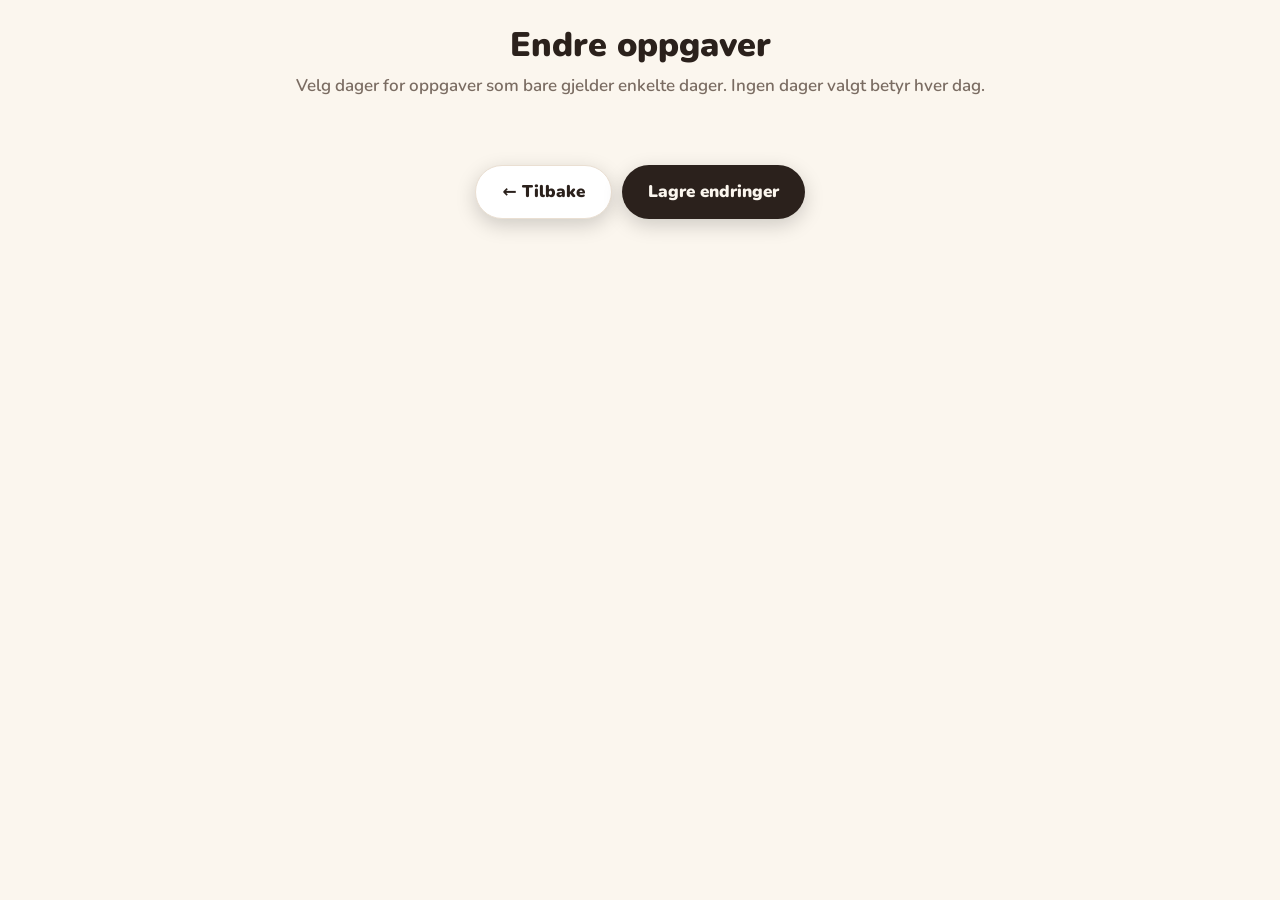
==== public/admin.html @ 6630c7cd "Familieoppgaver: oppgavetavle med dagens kalender Co-Authored-By: Claude Opus 5.5 <noreply@anthropic" ====
<!doctype html>
<html lang="no">
<head>
<meta charset="utf-8">
<meta name="viewport" content="width=device-width, initial-scale=1">
<title>Endre oppgaver</title>
<link rel="icon" href="icon.svg" type="image/svg+xml">
<link rel="stylesheet" href="https://fonts.googleapis.com/css2?family=Nunito:wght@500;700;800;900&display=swap">
<link rel="stylesheet" href="style.css?v=1">
<style>
  .grupper { display: grid; gap: 16px; }
  .rad { display: grid; grid-template-columns: 52px 1fr auto; gap: 8px; align-items: center; padding: 10px 0; border-bottom: 1px solid var(--linje); }
  .rad:last-child { border-bottom: 0; }
  .rad input, .rad select { font: inherit; padding: 8px 10px; border-radius: 10px; border: 1px solid var(--linje); background: var(--bg); color: var(--tekst); width: 100%; min-width: 0; }
  .rad .em { text-align: center; }
  .dager { grid-column: 1 / -1; display: flex; flex-wrap: wrap; gap: 6px; align-items: center; }
  .dager button { border: 1px solid var(--linje); background: var(--kort); border-radius: 999px; padding: 4px 10px; font-weight: 800; font-size: .85rem; }
  .dager button.på { background: var(--farge); border-color: var(--farge); color: #fff; }
  .dager .info { font-size: .8rem; color: var(--dempet); font-weight: 700; margin-left: 4px; }
  .dager select { width: auto; margin-left: auto; padding: 4px 8px; font-size: .85rem; }
  .slett { border: 0; background: none; font-size: 1.2rem; padding: 6px; }
  .legg { border: 2px dashed var(--linje); background: none; border-radius: 12px; padding: 10px; width: 100%; font-weight: 800; color: var(--dempet); margin-top: 8px; }
  .lagre { position: sticky; bottom: 12px; display: flex; gap: 10px; justify-content: center; margin-top: 18px; }
  .lagre button, .lagre a { border: 0; border-radius: 999px; padding: 14px 26px; font-weight: 900; background: var(--tekst); color: var(--bg); text-decoration: none; box-shadow: 0 6px 20px rgba(0,0,0,.18); }
  .lagre a { background: var(--kort); color: var(--tekst); border: 1px solid var(--linje); }
  .status { text-align: center; font-weight: 800; color: var(--ok); min-height: 1.4em; margin-top: 8px; }
  h1 { text-align: center; font-weight: 900; margin: 6px 0 4px; }
  .under { text-align: center; color: var(--dempet); margin: 0 0 18px; font-weight: 600; }
</style>
</head>
<body>
<h1>Endre oppgaver</h1>
<p class="under">Velg dager for oppgaver som bare gjelder enkelte dager. Ingen dager valgt betyr hver dag.</p>
<div class="grupper" id="grupper"></div>
<div class="status" id="status"></div>
<div class="lagre"><a href="/">← Tilbake</a><button id="lagre">Lagre endringer</button></div>

<script>
const DAG = ['Man', 'Tir', 'Ons', 'Tor', 'Fre', 'Lør', 'Søn'];
let kids = [], tasks = [];
const esc = s => String(s ?? '').replace(/[&<>"']/g, c => ({ '&': '&amp;', '<': '&lt;', '>': '&gt;', '"': '&quot;', "'": '&#39;' })[c]);

async function last() {
  const r = await fetch('/api/tasks', { cache: 'no-store' });
  ({ kids, tasks } = await r.json());
  tegn();
}

function grupper() {
  return [...kids.map(k => ({ id: k.id, navn: k.name, farge: k.color })), { id: 'felles', navn: 'Felles – hvem som helst', farge: '#B9853F' }];
}

function tegn() {
  const g = grupper();
  document.getElementById('grupper').innerHTML = g.map(gr => `
    <section class="kort" style="--farge:${gr.farge};border-top:6px solid ${gr.farge}">
      <h2 style="color:${gr.farge};font-size:1.3rem">${esc(gr.navn)}</h2>
      ${tasks.map((t, i) => t.owner !== gr.id ? '' : `
        <div class="rad" data-i="${i}">
          <input class="em" value="${esc(t.emoji)}" data-f="emoji" aria-label="Emoji">
          <input value="${esc(t.title)}" data-f="title" aria-label="Oppgave">
          <button class="slett" data-slett="${i}" aria-label="Slett">🗑️</button>
          <div class="dager">
            ${DAG.map((d, n) => `<button class="${t.days.includes(n) ? 'på' : ''}" data-dag="${n}">${d}</button>`).join('')}
            <span class="info">${t.days.length ? '' : 'hver dag'}</span>
            <select data-f="owner" aria-label="Hvem">${g.map(o => `<option value="${o.id}" ${o.id === t.owner ? 'selected' : ''}>${esc(o.navn.split(' ')[0])}</option>`).join('')}</select>
          </div>
        </div>`).join('')}
      <button class="legg" data-legg="${gr.id}">+ Ny oppgave</button>
    </section>`).join('');
}

document.addEventListener('input', e => {
  const rad = e.target.closest('.rad'); if (!rad) return;
  tasks[rad.dataset.i][e.target.dataset.f] = e.target.value;
});
document.addEventListener('change', e => {
  if (e.target.dataset.f === 'owner') tegn();
});
document.addEventListener('click', e => {
  const b = e.target.closest('button'); if (!b) return;
  const rad = b.closest('.rad');
  if (b.dataset.dag && rad) {
    const t = tasks[rad.dataset.i], n = +b.dataset.dag;
    t.days = t.days.includes(n) ? t.days.filter(x => x !== n) : [...t.days, n].sort();
    tegn();
  } else if (b.dataset.slett) {
    if (confirm(`Slette «${tasks[b.dataset.slett].title}»?`)) { tasks.splice(b.dataset.slett, 1); tegn(); }
  } else if (b.dataset.legg) {
    tasks.push({ owner: b.dataset.legg, title: '', emoji: '⭐', days: [] });
    tegn();
    const inputs = document.querySelectorAll(`[data-legg="${b.dataset.legg}"]`)[0].parentElement.querySelectorAll('input[data-f="title"]');
    inputs[inputs.length - 1]?.focus();
  } else if (b.id === 'lagre') {
    lagre();
  }
});

async function lagre() {
  const s = document.getElementById('status');
  s.textContent = 'Lagrer…';
  const r = await fetch('/api/tasks', { method: 'PUT', headers: { 'Content-Type': 'application/json' }, body: JSON.stringify({ tasks }) });
  if (!r.ok) { s.textContent = 'Noe gikk galt – prøv igjen'; return; }
  tasks = (await r.json()).tasks;
  tegn();
  s.textContent = 'Lagret ✓';
  setTimeout(() => s.textContent = '', 2500);
}

last();
</script>
</body>
</html>
---- public/style.css ----
:root {
  --bg: #FBF6EE;
  --kort: #FFFFFF;
  --tekst: #2B211C;
  --dempet: #7A6C62;
  --linje: #EADFD2;
  --flate: #F5EDE2;
  --felles: #B9853F;
  --ok: #3E9A5B;
  --skygge: 0 1px 2px rgba(60, 40, 20, .06), 0 6px 18px rgba(60, 40, 20, .06);
  --r: 18px;
}
@media (prefers-color-scheme: dark) {
  :root:not([data-theme="light"]) {
    --bg: #1A1614; --kort: #26201C; --tekst: #F3ECE4; --dempet: #A89B90;
    --linje: #3A312B; --flate: #302823; --skygge: none;
  }
}
:root[data-theme="dark"] {
  --bg: #1A1614; --kort: #26201C; --tekst: #F3ECE4; --dempet: #A89B90;
  --linje: #3A312B; --flate: #302823; --skygge: none;
}

* { box-sizing: border-box; }
html { -webkit-text-size-adjust: 100%; }
body {
  margin: 0; background: var(--bg); color: var(--tekst);
  font: 500 17px/1.4 Nunito, system-ui, -apple-system, sans-serif;
  padding: max(16px, env(safe-area-inset-top)) 16px max(24px, env(safe-area-inset-bottom));
  max-width: 1200px; margin-inline: auto;
}
h2 { font-size: 1.1rem; font-weight: 900; margin: 0; }
button { font: inherit; color: inherit; cursor: pointer; }

/* Topp */
.topp { display: flex; align-items: center; justify-content: center; gap: 12px; flex-wrap: wrap; margin: 4px 0 18px; }
.dato { text-align: center; min-width: 200px; }
.ukedag { font-size: 2.2rem; font-weight: 900; line-height: 1.05; }
.datotekst { color: var(--dempet); font-weight: 700; }
.nav { width: 48px; height: 48px; border-radius: 50%; border: 1px solid var(--linje); background: var(--kort); font-size: 1.7rem; line-height: 1; box-shadow: var(--skygge); }
.idag { flex-basis: 100%; max-width: 160px; border: 0; background: var(--tekst); color: var(--bg); border-radius: 999px; padding: 8px 16px; font-weight: 800; }

.bursdag { text-align: center; font-weight: 900; font-size: 1.25rem; background: linear-gradient(90deg, #FFE6A8, #FFD1DC, #CFE8FF); color: #2B211C; border-radius: var(--r); padding: 14px; margin-bottom: 16px; }

/* Kort */
.kort { background: var(--kort); border-radius: var(--r); box-shadow: var(--skygge); border: 1px solid var(--linje); padding: 16px; }
.kort-hode { display: flex; flex-wrap: wrap; align-items: baseline; justify-content: space-between; gap: 8px; margin-bottom: 10px; }
.liten { font-size: .8rem; color: var(--dempet); font-weight: 700; white-space: nowrap; }
.hint { margin: -4px 0 10px; font-size: .85rem; color: var(--dempet); }

/* Kalender */
.kalender { margin-bottom: 16px; }
.heldag { display: flex; flex-wrap: wrap; gap: 6px; }
.heldag:not(:empty) { margin-bottom: 10px; }
.heldag span { border-radius: 999px; padding: 4px 12px; font-weight: 800; font-size: .9rem; color: #fff; }
.avtaler { list-style: none; margin: 0; padding: 0; display: grid; gap: 6px; }
.avtale { display: grid; grid-template-columns: 96px 1fr; gap: 10px; align-items: center; padding: 8px 10px; border-radius: 12px; background: var(--flate); border-left: 5px solid var(--farge); }
.avtale.ferdig { opacity: .45; }
.avtale.naa { outline: 2px solid var(--farge); }
.tid { font-weight: 900; font-variant-numeric: tabular-nums; }
.hva { font-weight: 800; }
.hvem { display: inline-block; font-size: .75rem; font-weight: 900; color: #fff; background: var(--farge); border-radius: 999px; padding: 1px 8px; margin-left: 6px; vertical-align: 2px; }
.sted { display: block; font-size: .85rem; color: var(--dempet); font-weight: 600; }
.tomt { color: var(--dempet); font-weight: 700; padding: 6px 2px; }

/* Barn */
.barn { display: grid; grid-template-columns: repeat(3, 1fr); gap: 16px; margin-bottom: 16px; }
.kolonne { border-top: 6px solid var(--farge); display: flex; flex-direction: column; }
.kolonne-hode { display: flex; align-items: center; gap: 10px; margin-bottom: 4px; }
.navn { font-size: 1.5rem; font-weight: 900; color: var(--farge); flex: 1; }
.borte-knapp { border: 1px solid var(--linje); background: transparent; border-radius: 999px; padding: 4px 10px; font-size: .8rem; font-weight: 800; color: var(--dempet); }
.fremdrift { height: 10px; border-radius: 999px; background: var(--flate); overflow: hidden; margin: 6px 0 4px; }
.fremdrift div { height: 100%; background: var(--farge); border-radius: 999px; transition: width .35s ease; }
.teller { font-size: .85rem; color: var(--dempet); font-weight: 800; margin-bottom: 10px; }
.kolonne.alt-ferdig .teller { color: var(--farge); }
.kolonne.borte .liste, .kolonne.borte .fremdrift, .kolonne.borte .teller { display: none; }
.kolonne.borte { opacity: .6; }
.borte-tekst { display: none; color: var(--dempet); font-weight: 700; padding: 8px 0; }
.kolonne.borte .borte-tekst { display: block; }

/* Oppgaver */
.liste { list-style: none; margin: 0; padding: 0; display: grid; gap: 8px; }
.oppgave {
  width: 100%; display: flex; align-items: center; gap: 12px; text-align: left;
  min-height: 56px; padding: 10px 12px; border-radius: 14px;
  border: 2px solid var(--linje); background: var(--kort);
  transition: background .15s, border-color .15s, transform .08s;
  -webkit-tap-highlight-color: transparent;
}
.oppgave:active { transform: scale(.98); }
.boks { flex: none; width: 30px; height: 30px; border-radius: 50%; border: 3px solid var(--farge, var(--felles)); display: grid; place-items: center; font-size: 1rem; font-weight: 900; color: #fff; }
.emoji { font-size: 1.35rem; flex: none; }
.tittel { flex: 1; font-weight: 800; }
.merke { font-size: .75rem; font-weight: 900; color: #fff; background: var(--farge, var(--felles)); border-radius: 999px; padding: 2px 9px; white-space: nowrap; }
.oppgave.gjort { background: var(--flate); border-color: transparent; }
.oppgave.gjort .boks { background: var(--farge, var(--felles)); }
.oppgave.gjort .tittel { text-decoration: line-through; text-decoration-thickness: 2px; color: var(--dempet); }
.oppgave.gjort .emoji { filter: grayscale(1); opacity: .6; }

.ferdig-melding { display: none; text-align: center; font-weight: 900; color: var(--farge); padding: 12px 0 2px; font-size: 1.1rem; }
.kolonne.alt-ferdig .ferdig-melding { display: block; animation: hopp .5s ease; }
@keyframes hopp { 0% { transform: scale(.6); opacity: 0; } 70% { transform: scale(1.1); } 100% { transform: scale(1); opacity: 1; } }

/* Bunn */
.bunn { display: grid; grid-template-columns: 1fr 1fr; gap: 16px; }

.fot { text-align: center; margin-top: 28px; font-size: .85rem; }
.fot a { color: var(--dempet); font-weight: 700; }

/* Hvem-velger */
.velger { position: fixed; inset: 0; background: rgba(20, 12, 8, .45); display: grid; place-items: center; padding: 16px; z-index: 10; }
.velger[hidden] { display: none; }
.velger-boks { background: var(--kort); border-radius: 22px; padding: 22px; width: 100%; max-width: 380px; text-align: center; box-shadow: 0 20px 50px rgba(0,0,0,.25); }
.velger-tittel { font-weight: 900; font-size: 1.3rem; }
.velger-oppgave { color: var(--dempet); font-weight: 700; margin: 4px 0 16px; }
.velger-knapper { display: grid; gap: 10px; }
.velger-knapper button { border: 0; border-radius: 14px; padding: 14px; font-weight: 900; font-size: 1.15rem; color: #fff; background: var(--farge); }
.avbryt { margin-top: 12px; background: none; border: 0; color: var(--dempet); font-weight: 800; padding: 8px; }

@media (max-width: 900px) {
  .barn { grid-template-columns: 1fr; }
  .bunn { grid-template-columns: 1fr; }
}
@media (max-width: 480px) {
  body { font-size: 16px; }
  .ukedag { font-size: 1.8rem; }
  .dato { min-width: 0; flex: 1; }
  .avtale { grid-template-columns: 74px 1fr; padding: 8px; }
  .kort { padding: 14px; }
}
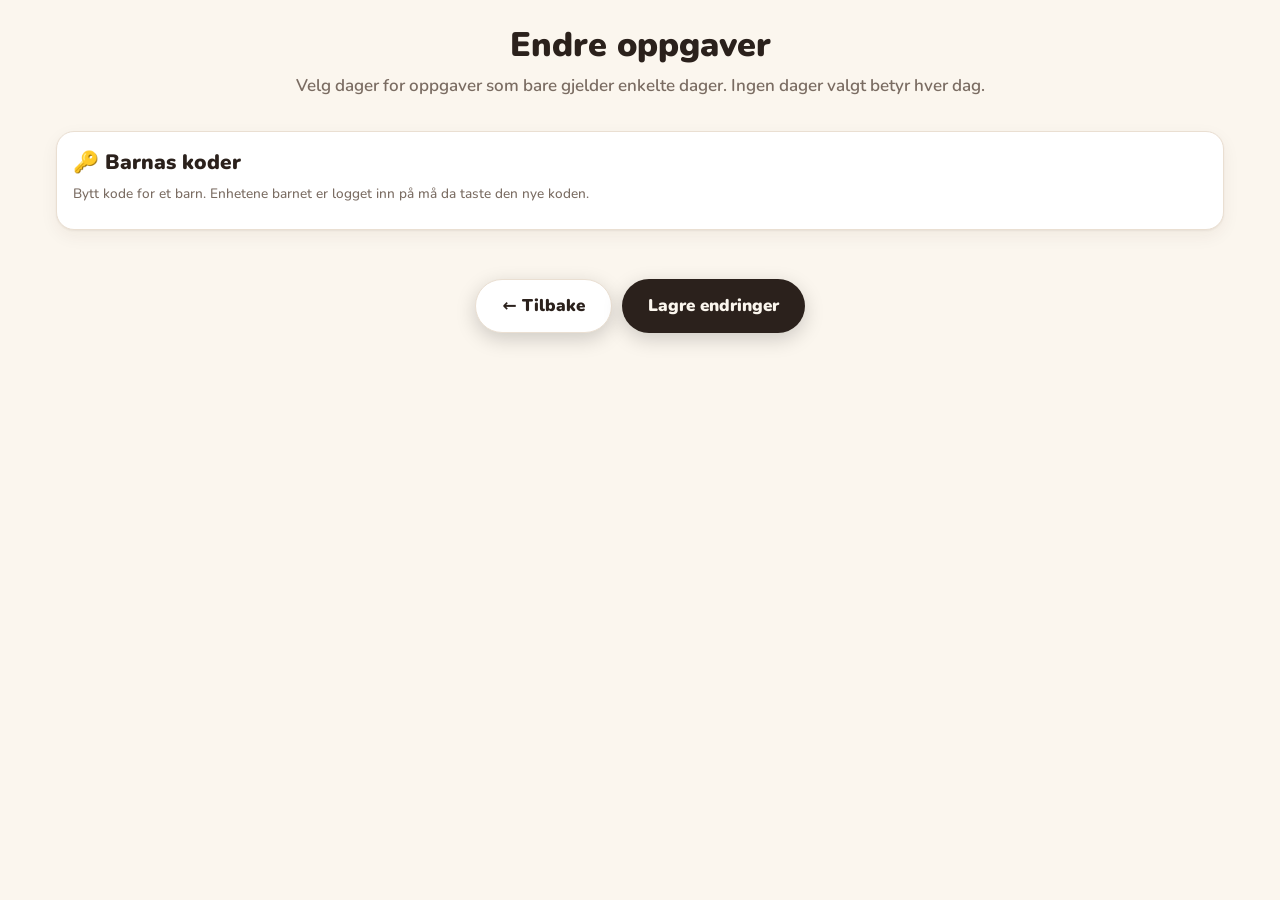
==== commit 260c4425: "Egen kode per barn + foreldrekode, bytt bruker, felles settes på innlogget barn Co-Authored-By: Clau" ====
--- a/public/admin.html
+++ b/public/admin.html
@@ -6,7 +6,7 @@
 <title>Endre oppgaver</title>
 <link rel="icon" href="icon.svg" type="image/svg+xml">
 <link rel="stylesheet" href="https://fonts.googleapis.com/css2?family=Nunito:wght@500;700;800;900&display=swap">
-<link rel="stylesheet" href="style.css?v=1">
+<link rel="stylesheet" href="style.css?v=3">
 <style>
   .grupper { display: grid; gap: 16px; }
   .rad { display: grid; grid-template-columns: 52px 1fr auto; gap: 8px; align-items: center; padding: 10px 0; border-bottom: 1px solid var(--linje); }
@@ -23,6 +23,11 @@
   .lagre { position: sticky; bottom: 12px; display: flex; gap: 10px; justify-content: center; margin-top: 18px; }
   .lagre button, .lagre a { border: 0; border-radius: 999px; padding: 14px 26px; font-weight: 900; background: var(--tekst); color: var(--bg); text-decoration: none; box-shadow: 0 6px 20px rgba(0,0,0,.18); }
   .lagre a { background: var(--kort); color: var(--tekst); border: 1px solid var(--linje); }
+  .koderad { display: grid; grid-template-columns: 1fr 120px auto; gap: 8px; align-items: center; padding: 8px 0; border-bottom: 1px solid var(--linje); }
+  .koderad:last-child { border-bottom: 0; }
+  .koderad b { color: var(--farge); font-size: 1.1rem; }
+  .koderad input { font: inherit; padding: 8px 10px; border-radius: 10px; border: 1px solid var(--linje); background: var(--bg); color: var(--tekst); width: 100%; letter-spacing: .2em; }
+  .koderad button { border: 0; border-radius: 10px; padding: 9px 14px; font-weight: 800; background: var(--farge); color: #fff; }
   .status { text-align: center; font-weight: 800; color: var(--ok); min-height: 1.4em; margin-top: 8px; }
   h1 { text-align: center; font-weight: 900; margin: 6px 0 4px; }
   .under { text-align: center; color: var(--dempet); margin: 0 0 18px; font-weight: 600; }
@@ -32,6 +37,11 @@
 <h1>Endre oppgaver</h1>
 <p class="under">Velg dager for oppgaver som bare gjelder enkelte dager. Ingen dager valgt betyr hver dag.</p>
 <div class="grupper" id="grupper"></div>
+<section class="kort" style="margin-top:16px">
+  <h2 style="font-size:1.3rem">🔑 Barnas koder</h2>
+  <p class="hint" style="margin:6px 0 10px">Bytt kode for et barn. Enhetene barnet er logget inn på må da taste den nye koden.</p>
+  <div id="koder"></div>
+</section>
 <div class="status" id="status"></div>
 <div class="lagre"><a href="/">← Tilbake</a><button id="lagre">Lagre endringer</button></div>
 
@@ -44,10 +54,13 @@
   const r = await fetch('/api/tasks', { cache: 'no-store' });
   ({ kids, tasks } = await r.json());
   tegn();
+  document.getElementById('koder').innerHTML = kids.map(k => `<div class="koderad" style="--farge:${k.color}">
+    <b>${esc(k.name)}</b><input inputmode="numeric" maxlength="8" placeholder="Ny kode" data-kode="${k.id}" aria-label="Ny kode for ${esc(k.name)}">
+    <button data-settkode="${k.id}">Bytt</button></div>`).join('');
 }
 
 function grupper() {
-  return [...kids.map(k => ({ id: k.id, navn: k.name, farge: k.color })), { id: 'felles', navn: 'Felles – hvem som helst', farge: '#B9853F' }];
+  return [...kids.map(k => ({ id: k.id, navn: k.name, farge: k.color })), { id: 'felles', navn: 'Felles – hvem som helst', farge: '#8A6BB8' }];
 }
 
 function tegn() {
@@ -91,10 +104,21 @@
     tegn();
     const inputs = document.querySelectorAll(`[data-legg="${b.dataset.legg}"]`)[0].parentElement.querySelectorAll('input[data-f="title"]');
     inputs[inputs.length - 1]?.focus();
+  } else if (b.dataset.settkode) {
+    settKode(b.dataset.settkode);
   } else if (b.id === 'lagre') {
     lagre();
   }
 });
+
+async function settKode(kid) {
+  const inp = document.querySelector(`[data-kode="${kid}"]`), s = document.getElementById('status');
+  const r = await fetch('/api/set-code', { method: 'POST', headers: { 'Content-Type': 'application/json' }, body: JSON.stringify({ kid, code: inp.value }) });
+  const d = await r.json().catch(() => ({}));
+  s.textContent = r.ok ? 'Ny kode lagret ✓' : (d.error || 'Noe gikk galt');
+  if (r.ok) inp.value = '';
+  setTimeout(() => s.textContent = '', 3000);
+}
 
 async function lagre() {
   const s = document.getElementById('status');
--- a/public/style.css
+++ b/public/style.css
@@ -5,7 +5,7 @@
   --dempet: #7A6C62;
   --linje: #EADFD2;
   --flate: #F5EDE2;
-  --felles: #B9853F;
+  --felles: #8A6BB8;
   --ok: #3E9A5B;
   --skygge: 0 1px 2px rgba(60, 40, 20, .06), 0 6px 18px rgba(60, 40, 20, .06);
   --r: 18px;
@@ -49,7 +49,7 @@
 .hint { margin: -4px 0 10px; font-size: .85rem; color: var(--dempet); }
 
 /* Kalender */
-.kalender { margin-bottom: 16px; }
+.kalender { grid-area: kal; }
 .heldag { display: flex; flex-wrap: wrap; gap: 6px; }
 .heldag:not(:empty) { margin-bottom: 10px; }
 .heldag span { border-radius: 999px; padding: 4px 12px; font-weight: 800; font-size: .9rem; color: #fff; }
@@ -128,3 +128,30 @@
   .avtale { grid-template-columns: 74px 1fr; padding: 8px; }
   .kort { padding: 14px; }
 }
+
+/* Toppkort: kalender + vær */
+.toppkort { display: grid; grid-template-columns: 1.5fr 1fr; grid-template-areas: "kal vaer"; gap: 16px; margin-bottom: 16px; align-items: start; }
+.vaer { grid-area: vaer; }
+.toppkort > *, .barn > *, .bunn > * { min-width: 0; }
+.vaer-naa { display: flex; align-items: center; gap: 12px; }
+.vaer-naa img { width: 64px; height: 64px; }
+.grader { font-size: 2.6rem; font-weight: 900; line-height: 1; }
+.grader.kald, .vaer-timer .kald, .vaer-dager .kald { color: #3B78C2; }
+.grader.varm, .vaer-timer .varm, .vaer-dager .varm { color: #D2452F; }
+.vaer-detalj { font-size: .85rem; color: var(--dempet); font-weight: 700; }
+.vaer-tips { margin: 10px 0 0; padding: 8px 12px; border-radius: 12px; background: var(--flate); font-weight: 800; font-size: .95rem; }
+.vaer-timer { list-style: none; margin: 12px 0 0; padding: 0 0 4px; display: flex; gap: 4px; overflow-x: auto; scrollbar-width: none; }
+.vaer-timer::-webkit-scrollbar { display: none; }
+.vaer-timer li { flex: 1 0 44px; text-align: center; font-size: .8rem; font-weight: 800; }
+.vaer-timer img { width: 30px; height: 30px; display: block; margin: 2px auto; }
+.vaer-timer .kl { color: var(--dempet); }
+.regn { color: #3B78C2; font-size: .7rem; min-height: 1em; }
+.vaer-dager { list-style: none; margin: 10px 0 0; padding: 8px 0 0; border-top: 1px solid var(--linje); display: grid; gap: 2px; }
+.vaer-dager li { display: grid; grid-template-columns: 1fr 30px 86px 52px; align-items: center; gap: 6px; font-weight: 800; font-size: .9rem; }
+.vaer-dager img { width: 28px; height: 28px; }
+.vaer-dager .mm { color: #3B78C2; font-size: .8rem; text-align: right; }
+.kreditt { margin-top: 10px; font-size: .7rem; color: var(--dempet); }
+.kreditt a, .vaer a.liten { color: var(--dempet); }
+@media (max-width: 900px) {
+  .toppkort { grid-template-columns: 1fr; grid-template-areas: "vaer" "kal"; }
+}
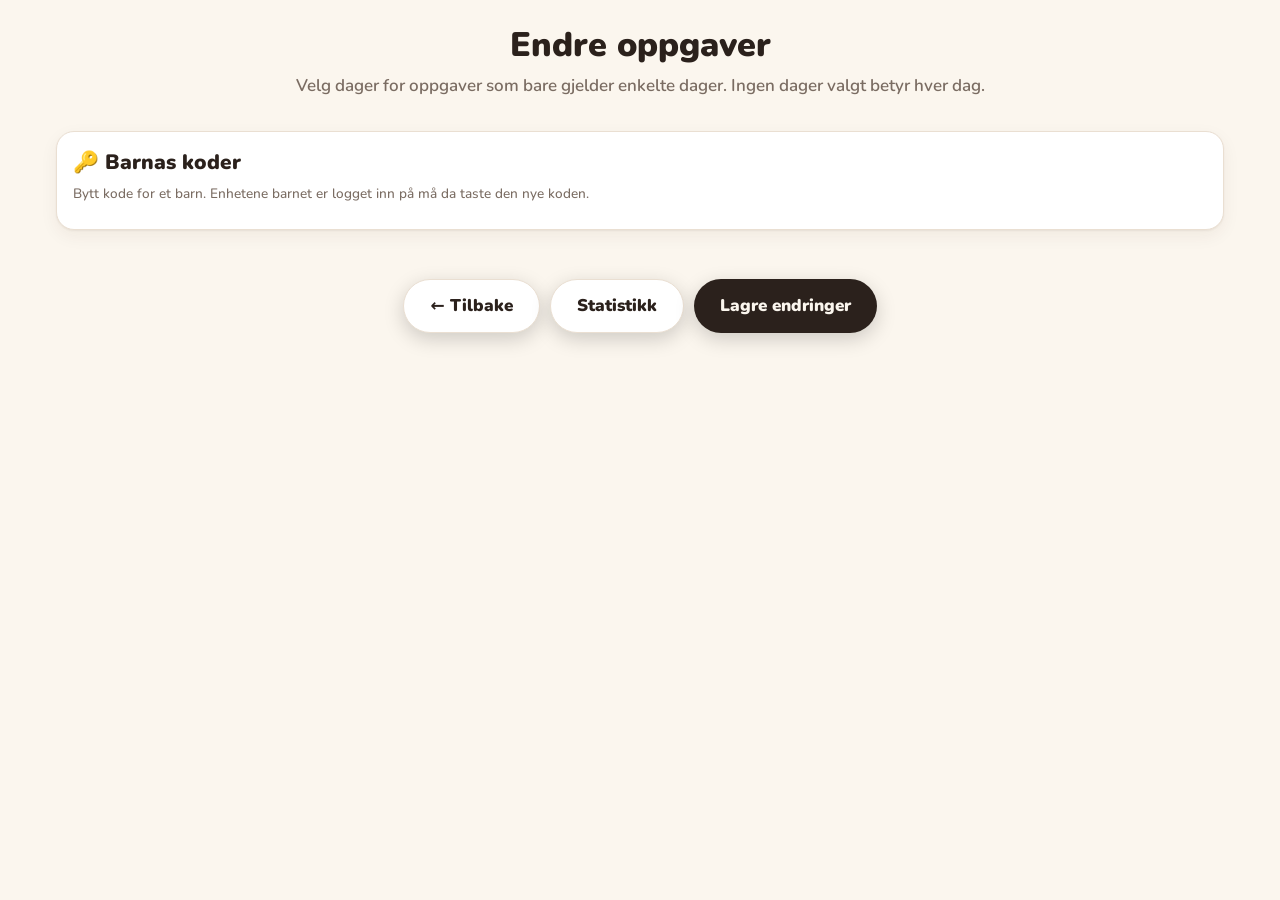
==== commit 63dd6768: "Fravær fra Fellesplan (barneuke/pappa), statistikkside, tidspunkt på avkrysninger Co-Authored-By: Cl" ====
--- a/public/admin.html
+++ b/public/admin.html
@@ -43,7 +43,7 @@
   <div id="koder"></div>
 </section>
 <div class="status" id="status"></div>
-<div class="lagre"><a href="/">← Tilbake</a><button id="lagre">Lagre endringer</button></div>
+<div class="lagre"><a href="/">← Tilbake</a><a href="/statistikk">Statistikk</a><button id="lagre">Lagre endringer</button></div>
 
 <script>
 const DAG = ['Man', 'Tir', 'Ons', 'Tor', 'Fre', 'Lør', 'Søn'];
